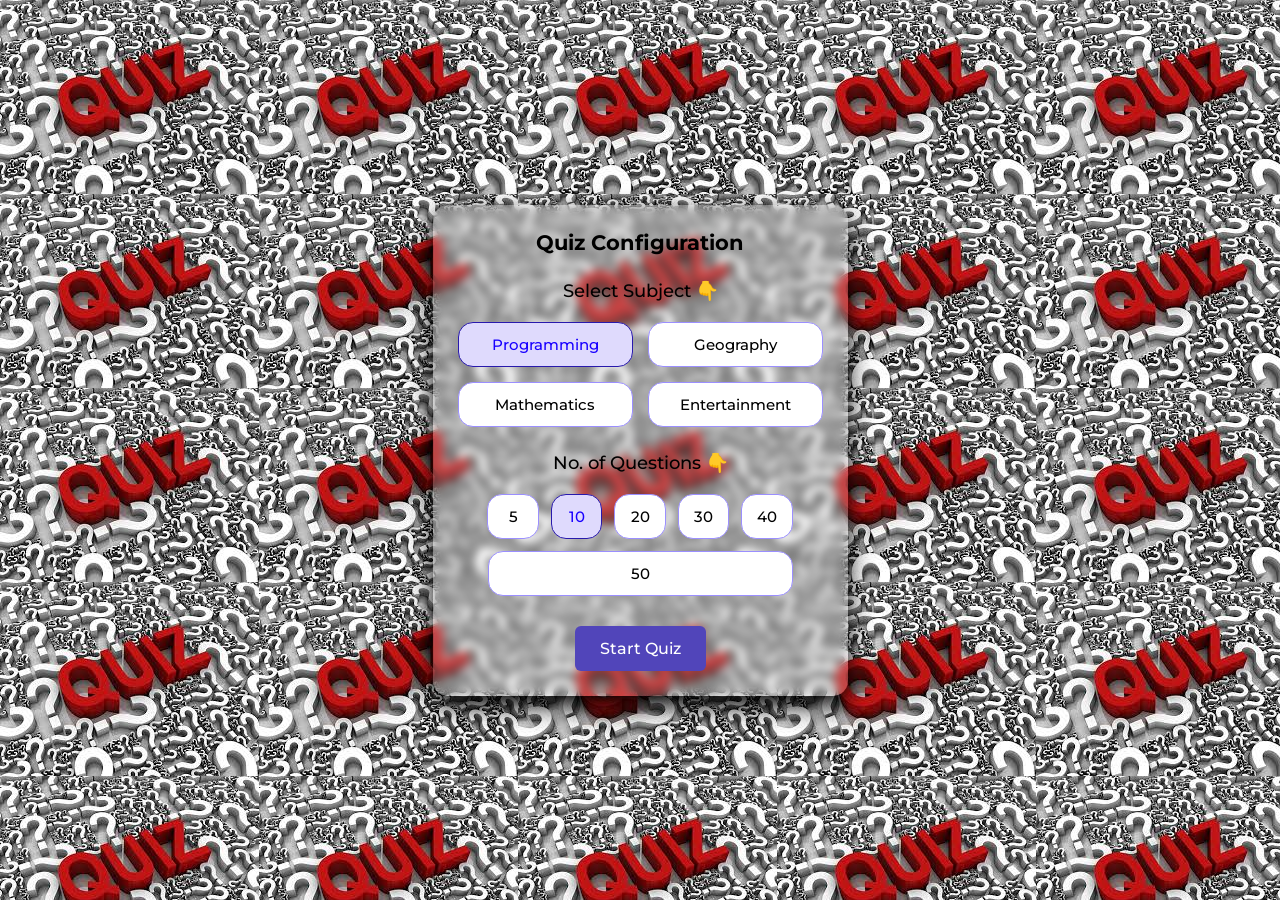
==== index.html @ fc50e5da "Initial commit" ====
<!DOCTYPE html>
<html lang="en">
  <head>
    <meta charset="UTF-8" />
    <meta name="viewport" content="width=device-width, initial-scale=1.0" />
    <title>Quiz App</title>
    <!-- Linking Google fonts for icons -->
    <link rel="stylesheet" href="https://fonts.googleapis.com/css2?family=Material+Symbols+Rounded:opsz,wght,FILL,GRAD@24,400,0,0" />
    <link rel="stylesheet" href="style.css" />
  </head>
  <body>
    <!-- Quiz Configuration Popup -->
    <div class="config-popup popup-container active">
      <div class="config-container quiz-box">
        <h2 class="config-title">Quiz Configuration </h2>
        <div class="config-option">
          <h4 class="option-title">Select Subject 👇</h4>
          <div class="category-options">
            <button class="category-option active">Programming</button>
            <button class="category-option">Geography</button>
            <button class="category-option">Mathematics</button>
            <button class="category-option">Entertainment</button>
          </div>
        </div>
        <div class="config-option">
          <h4 class="option-title">No. of Questions 👇</h4>
          <div class="question-options">
            <button class="question-option">5</button>
            <button class="question-option active">10</button>
            <button class="question-option">20</button>
            <button class="question-option">30</button>
            <button class="question-option">40</button>
            <button class="question-option">50</button>
          </div>
        </div>
        <button class="start-quiz-btn">Start Quiz</button>
      </div>
    </div>
    <!-- Quiz Popup -->
    <div class="quiz-popup popup-container">
      <div class="quiz-container quiz-box bbb">
        <header class="quiz-header">
          <h2 class="quiz-title">Quiz Application</h2>
          <div class="quiz-timer">
            <span class="material-symbols-rounded">timer</span>
            <p class="timer-duration"></p>
          </div>
        </header>
        <div class="quiz-content">
          <h1 class="question-text"></h1>
          <ul class="answer-options"></ul>
        </div>
        <div class="quiz-footer">
          <p class="question-status"></p>
          <button class="next-question-btn">
            Next
            <span class="material-symbols-rounded">arrow_right_alt</span>
          </button>
        </div>
      </div>
    </div>
    <!-- Quiz Result Popup -->
    <div class="result-popup popup-container">
      <div class="result-container quiz-box">
        <img src="image/congr.jpg" alt="image" class="result-img" />
        <h2 class="result-title">Quiz Completed! 👍</h2>
        <p class="result-message"></p>
        <a href="abdul&yash/index.html"><button class="try-again-btn"><i class="fa-solid fa-comment fa-beat-fade"></i>Doubt</button></a>

        <button class="try-again-btn">Try Again</button>
      </div>
    </div>
    <!-- Scripts -->
    <script src="javascript/questions.js"></script>
    <script src="javascript/script.js"></script>
  </body>
</html>
---- style.css ----
/* Importing Google fonts - Montserrat */
@import url('https://fonts.googleapis.com/css2?family=Montserrat:wght@100..900&display=swap');
* {
  margin: 0;
  padding: 0;
  box-sizing: border-box;
  font-family: "Montserrat", sans-serif;
}
body {
  display: flex;
  align-items: center;
  justify-content: center;
  min-height: 100vh;
  
  background-image: url(image/Quiz.jfif);
  /* background-size: cover; */
}
.popup-container {
  position: fixed;
  left: 0;
  top: 0;
  padding: 15px;
  width: 100%;
  height: 100%;
  display: flex;
  align-items: center;
  justify-content: center;
  opacity: 0;
  pointer-events: none;
  transition: 0.2s ease;
  
}
.popup-container.active {
  opacity: 1;
  pointer-events: auto;
}
.popup-container .quiz-box {
  position: relative;
  z-index: 5;
  opacity: 0;
  pointer-events: none; 
  border-radius: 15px;
  box-shadow: 0 10px 25px rgba(0, 0, 0, 013);
  transform: translateY(-50px);
  transition: all 0.4s ease-out; 
  background: rgba(255, 255, 255, 0.2); 
  backdrop-filter: blur(5px); 
  -webkit-backdrop-filter: blur(5px);  
}
.popup-container.active .quiz-box {
  opacity: 1;
  z-index: 10;
  pointer-events: auto;
  transform: translateY(0);
}
/* Quiz Configuration Stylings */
.config-container {
  z-index: 10;
  width: 415px;
  padding: 25px;
  text-align: center;
}
.config-container .config-title {
  font-size: 1.31rem;
}
.config-container .config-option {
  margin-top: 25px;
  
}
.config-option .option-title {
  font-weight: 500;
  font-size: 1.125rem;
  margin-bottom: 20px;
}
.config-option .category-options {
  display: grid;
  gap: 15px;
  grid-template-columns: repeat(2, 1fr);
}
.config-option .question-options {
  display: flex;
  flex-wrap: wrap;
  gap: 12px;
  padding: 0 30px;
  justify-content: center;
}
.config-option button {
  padding: 12px;
  font-size: 0.938rem;
  color: #000;
  cursor: pointer;
  font-weight: 500;
  border-radius: 15px;
  background: #fff;
  border: 1px solid #9B8FFF;
  transition: 01s ease;
}
.config-option button.active {
  color: #1900ff;
  border-color: #2819ad;
  background: #dfdafd;
}
.config-option button:hover,
.quiz-content .answer-option:hover {
  background: #dad5fd;
}
.config-option .question-options button {
  flex: 1 1 10%;
}
.config-container .start-quiz-btn,
.quiz-footer .next-question-btn,
.result-container .try-again-btn {
  color: #fff;
  border: none;
  font-weight: 500;
  background: #5145BA;
  padding: 13px 25px;
  cursor: pointer;
  font-size: 1rem;
  border-radius: 6px;
  transition: background 0.3s ease;
}
.config-container .start-quiz-btn {
  margin-top: 30px;
}
.config-container .start-quiz-btn:hover,
.quiz-footer .next-question-btn:hover,
.result-container .try-again-btn:hover {
  background: #403795;
}
/* Quiz Container Stylings */
.quiz-container {
  width: 480px;
}
.quiz-container .quiz-header {
  display: flex;
  padding: 14px 25px;
  align-items: center;
  justify-content: space-between;
  box-shadow: 0 3px 6px rgba(0, 0, 0, 0.09);
}
.quiz-header .quiz-title {
  font-size: 1.43rem;
  font-weight: 700;
}
.quiz-header .quiz-timer {
  display: flex;
  width: 70px;
  color: #ffffff;
  gap: 5px;
  align-items: center;
  background: #32313C;
  border-radius: 6px;
  padding: 7px 9px;
  font-weight: 600;
  transition: 0.2s ease;
}
.quiz-header .quiz-timer span {
  font-size: 1.4rem;
}
.quiz-container .quiz-content {
  padding: 20px 25px 25px;
}
.quiz-content .question-text {
  font-size: 1.5rem;
  font-weight: 600;
}
.quiz-content .answer-options {
  list-style: none;
  display: flex;
  gap: 15px;
  margin-top: 20px;
  flex-direction: column;
}
.quiz-content .answer-option {
  display: flex;
  cursor: pointer;
  align-items: center;
  font-weight: 500;
  border-radius: 6px;
  padding: 13px 16px;
  border: 1px solid #B5ACFF;
  background: #F3F1FF;
  justify-content: space-between;
  transition: 0.3s ease;
}
.quiz-content .answer-option span {
  display: block;
  flex-shrink: 0;
  margin: -4px -3px -4px 12px;
}
.quiz-content .answer-option.correct {
  border-color: #B7E1C1;
  background: #D4EDDA;
  color: #155724;
}
.quiz-content .answer-option.correct span {
  color: #16AE56;
}
.quiz-content .answer-option.incorrect {
  border-color: #F4BEC3;
  background: #F8D7DA;
  color: #721C24;
}
.quiz-content .answer-option.incorrect span {
  color: #F23723;
}
.quiz-container .quiz-footer {
  padding: 15px 25px;
  display: flex;
  align-items: center;
  justify-content: space-between;
  border-top: 1px solid #C6C6C6;
}
.quiz-footer .question-status {
  font-weight: 500;
}
.quiz-footer .question-status b {
  font-weight: 600;
}
.quiz-footer .next-question-btn {
  display: inline-flex;
  gap: 5px;
  align-items: center;
  padding: 9px 17px;
}
/* Quiz Result Stylings */
.result-container {
  text-align: center;
  padding: 40px;
  width: 410px;
}
.result-container .result-img {
  width: 110px;
}
.result-container .result-title {
  margin-top: 30px;
}
.result-container .result-message {
  font-size: 1.125rem;
  font-weight: 500;
  margin-top: 15px;
}
.result-container .result-message b {
  font-weight: 700;
  color: #5145BA;
}
.result-container .try-again-btn {
  padding: 12px 20px;
  margin-top: 30px;
}
.result-img{
    mix-blend-mode: multiply; /* background merge */
    border-radius: 25px;    
}

/* Media query code for mobile screens */
@media (max-width: 624px) {
  .config-container,
  .quiz-container .quiz-content {
    padding: 20px;
  }
  .quiz-content .answer-option {
    padding: 12px 10px 12px 14px;
  }
  .config-container .question-options {
    padding: 0 15px;
  }
  .quiz-container .quiz-header,
  .quiz-container .quiz-footer {
    padding: 13px 20px;
  }
  .quiz-header .quiz-title,
  .quiz-content .question-text {
    font-size: 1.3rem;
  }
  .result-container {
    padding: 40px 20px;
  }
  .result-container .result-title {
    font-size: 1.4rem;
    
  }
}
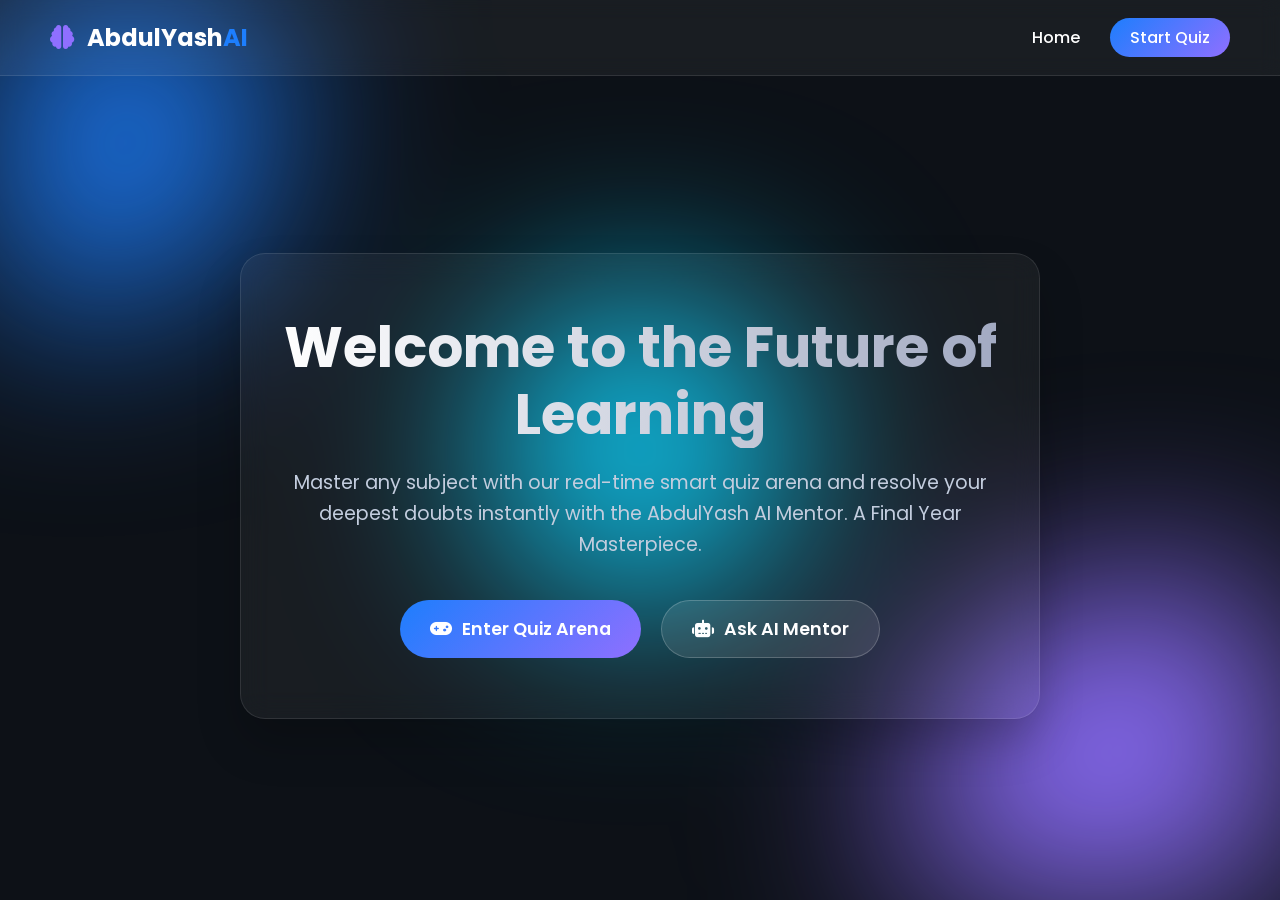
==== commit 7ebf971a: "feat: Add unified glassmorphism landing page" ====
--- a/index.html
+++ b/index.html
@@ -1,77 +1,51 @@
 <!DOCTYPE html>
 <html lang="en">
-  <head>
-    <meta charset="UTF-8" />
-    <meta name="viewport" content="width=device-width, initial-scale=1.0" />
-    <title>Quiz App</title>
-    <!-- Linking Google fonts for icons -->
-    <link rel="stylesheet" href="https://fonts.googleapis.com/css2?family=Material+Symbols+Rounded:opsz,wght,FILL,GRAD@24,400,0,0" />
-    <link rel="stylesheet" href="style.css" />
-  </head>
-  <body>
-    <!-- Quiz Configuration Popup -->
-    <div class="config-popup popup-container active">
-      <div class="config-container quiz-box">
-        <h2 class="config-title">Quiz Configuration </h2>
-        <div class="config-option">
-          <h4 class="option-title">Select Subject 👇</h4>
-          <div class="category-options">
-            <button class="category-option active">Programming</button>
-            <button class="category-option">Geography</button>
-            <button class="category-option">Mathematics</button>
-            <button class="category-option">Entertainment</button>
-          </div>
+
+<head>
+    <meta charset="UTF-8">
+    <meta name="viewport" content="width=device-width, initial-scale=1.0">
+    <title>AbdulYash AI Learning Hub</title>
+    <!-- Use Google Fonts -->
+    <link href="https://fonts.googleapis.com/css2?family=Poppins:wght@300;400;600;700&display=swap" rel="stylesheet">
+    <!-- FontAwesome for icons -->
+    <link rel="stylesheet" href="https://cdnjs.cloudflare.com/ajax/libs/font-awesome/6.4.0/css/all.min.css">
+    <link rel="stylesheet" href="landing.css">
+</head>
+
+<body>
+    <!-- Animated background blobs -->
+    <div class="background-anim">
+        <div class="blob blob-1"></div>
+        <div class="blob blob-2"></div>
+        <div class="blob blob-3"></div>
+    </div>
+
+    <nav class="navbar">
+        <div class="logo">
+            <i class="fa-solid fa-brain"></i> AbdulYash<span>AI</span>
         </div>
-        <div class="config-option">
-          <h4 class="option-title">No. of Questions 👇</h4>
-          <div class="question-options">
-            <button class="question-option">5</button>
-            <button class="question-option active">10</button>
-            <button class="question-option">20</button>
-            <button class="question-option">30</button>
-            <button class="question-option">40</button>
-            <button class="question-option">50</button>
-          </div>
+        <ul class="nav-links">
+            <li><a href="#home">Home</a></li>
+            <li><a href="quiz.html" class="nav-btn">Start Quiz</a></li>
+        </ul>
+    </nav>
+
+    <main id="home" class="hero">
+        <div class="glass-container">
+            <h1 class="hero-title">Welcome to the Future of Learning</h1>
+            <p class="hero-subtitle">Master any subject with our real-time smart quiz arena and resolve your deepest
+                doubts instantly with the AbdulYash AI Mentor. A Final Year Masterpiece.</p>
+            <div class="cta-group">
+                <a href="quiz.html" class="btn btn-primary">
+                    <i class="fa-solid fa-gamepad"></i> Enter Quiz Arena
+                </a>
+                <a href="abdul&yash/index.html" class="btn btn-secondary">
+                    <i class="fa-solid fa-robot"></i> Ask AI Mentor
+                </a>
+            </div>
         </div>
-        <button class="start-quiz-btn">Start Quiz</button>
-      </div>
-    </div>
-    <!-- Quiz Popup -->
-    <div class="quiz-popup popup-container">
-      <div class="quiz-container quiz-box bbb">
-        <header class="quiz-header">
-          <h2 class="quiz-title">Quiz Application</h2>
-          <div class="quiz-timer">
-            <span class="material-symbols-rounded">timer</span>
-            <p class="timer-duration"></p>
-          </div>
-        </header>
-        <div class="quiz-content">
-          <h1 class="question-text"></h1>
-          <ul class="answer-options"></ul>
-        </div>
-        <div class="quiz-footer">
-          <p class="question-status"></p>
-          <button class="next-question-btn">
-            Next
-            <span class="material-symbols-rounded">arrow_right_alt</span>
-          </button>
-        </div>
-      </div>
-    </div>
-    <!-- Quiz Result Popup -->
-    <div class="result-popup popup-container">
-      <div class="result-container quiz-box">
-        <img src="image/congr.jpg" alt="image" class="result-img" />
-        <h2 class="result-title">Quiz Completed! 👍</h2>
-        <p class="result-message"></p>
-        <a href="abdul&yash/index.html"><button class="try-again-btn"><i class="fa-solid fa-comment fa-beat-fade"></i>Doubt</button></a>
+    </main>
 
-        <button class="try-again-btn">Try Again</button>
-      </div>
-    </div>
-    <!-- Scripts -->
-    <script src="javascript/questions.js"></script>
-    <script src="javascript/script.js"></script>
-  </body>
+</body>
+
 </html>
--- a/landing.css
+++ b/landing.css
@@ -0,0 +1,233 @@
+/* landing.css */
+* {
+    margin: 0;
+    padding: 0;
+    box-sizing: border-box;
+    font-family: 'Poppins', sans-serif;
+}
+
+body {
+    background-color: #0d1117;
+    color: #ffffff;
+    overflow-x: hidden;
+    min-height: 100vh;
+}
+
+/* Background Animated Blobs */
+.background-anim {
+    position: fixed;
+    top: 0;
+    left: 0;
+    width: 100vw;
+    height: 100vh;
+    z-index: -1;
+    overflow: hidden;
+    filter: blur(100px);
+}
+
+.blob {
+    position: absolute;
+    border-radius: 50%;
+    animation: moveBlob 20s infinite alternate;
+}
+
+.blob-1 {
+    width: 400px;
+    height: 400px;
+    background: #1d7efd;
+    top: -10%;
+    left: -10%;
+}
+
+.blob-2 {
+    width: 500px;
+    height: 500px;
+    background: #8f6fff;
+    bottom: -20%;
+    right: -10%;
+    animation-delay: -5s;
+}
+
+.blob-3 {
+    width: 300px;
+    height: 300px;
+    background: #00d2ff;
+    top: 50%;
+    left: 50%;
+    transform: translate(-50%, -50%);
+    animation-delay: -10s;
+}
+
+@keyframes moveBlob {
+    0% {
+        transform: scale(1) translate(0, 0);
+    }
+
+    50% {
+        transform: scale(1.2) translate(50px, 100px);
+    }
+
+    100% {
+        transform: scale(0.9) translate(-100px, -50px);
+    }
+}
+
+/* Navbar */
+.navbar {
+    display: flex;
+    justify-content: space-between;
+    align-items: center;
+    padding: 20px 50px;
+    background: rgba(255, 255, 255, 0.05);
+    backdrop-filter: blur(10px);
+    border-bottom: 1px solid rgba(255, 255, 255, 0.1);
+    position: sticky;
+    top: 0;
+    z-index: 100;
+}
+
+.logo {
+    font-size: 1.5rem;
+    font-weight: 700;
+}
+
+.logo span {
+    color: #1d7efd;
+}
+
+.logo i {
+    color: #8f6fff;
+    margin-right: 8px;
+}
+
+.nav-links {
+    list-style: none;
+    display: flex;
+    gap: 30px;
+    align-items: center;
+}
+
+.nav-links a {
+    text-decoration: none;
+    color: #fff;
+    font-weight: 500;
+    transition: 0.3s;
+}
+
+.nav-links a:hover {
+    color: #1d7efd;
+}
+
+.nav-btn {
+    padding: 8px 20px;
+    background: linear-gradient(135deg, #1d7efd, #8f6fff);
+    border-radius: 20px;
+}
+
+.nav-btn:hover {
+    box-shadow: 0 0 15px rgba(29, 126, 253, 0.5);
+    color: #fff !important;
+}
+
+/* Hero Section */
+.hero {
+    display: flex;
+    justify-content: center;
+    align-items: center;
+    min-height: calc(100vh - 80px);
+    padding: 20px;
+}
+
+.glass-container {
+    background: rgba(255, 255, 255, 0.05);
+    backdrop-filter: blur(15px);
+    -webkit-backdrop-filter: blur(15px);
+    border: 1px solid rgba(255, 255, 255, 0.1);
+    border-radius: 25px;
+    padding: 60px 40px;
+    text-align: center;
+    max-width: 800px;
+    box-shadow: 0 25px 45px rgba(0, 0, 0, 0.2);
+    animation: fadeInUp 1s ease-out forwards;
+    opacity: 0;
+    transform: translateY(30px);
+}
+
+@keyframes fadeInUp {
+    to {
+        opacity: 1;
+        transform: translateY(0);
+    }
+}
+
+.hero-title {
+    font-size: 3.5rem;
+    font-weight: 700;
+    margin-bottom: 20px;
+    background: linear-gradient(to right, #ffffff, #a2aac2);
+    -webkit-background-clip: text;
+    -webkit-text-fill-color: transparent;
+    line-height: 1.2;
+}
+
+.hero-subtitle {
+    font-size: 1.2rem;
+    color: #c3cdde;
+    margin-bottom: 40px;
+    line-height: 1.6;
+}
+
+.cta-group {
+    display: flex;
+    justify-content: center;
+    gap: 20px;
+    flex-wrap: wrap;
+}
+
+.btn {
+    text-decoration: none;
+    padding: 15px 30px;
+    border-radius: 30px;
+    font-size: 1.1rem;
+    font-weight: 600;
+    transition: all 0.3s ease;
+    display: flex;
+    align-items: center;
+    gap: 10px;
+}
+
+.btn-primary {
+    background: linear-gradient(135deg, #1d7efd, #8f6fff);
+    color: #fff;
+    border: none;
+}
+
+.btn-primary:hover {
+    transform: translateY(-3px);
+    box-shadow: 0 10px 20px rgba(29, 126, 253, 0.4);
+}
+
+.btn-secondary {
+    background: rgba(255, 255, 255, 0.1);
+    color: #fff;
+    border: 1px solid rgba(255, 255, 255, 0.2);
+}
+
+.btn-secondary:hover {
+    background: rgba(255, 255, 255, 0.2);
+    transform: translateY(-3px);
+}
+
+@media(max-width: 768px) {
+    .hero-title {
+        font-size: 2.5rem;
+    }
+
+    .nav-links {
+        display: none;
+    }
+
+    .navbar {
+        justify-content: center;
+    }
+}
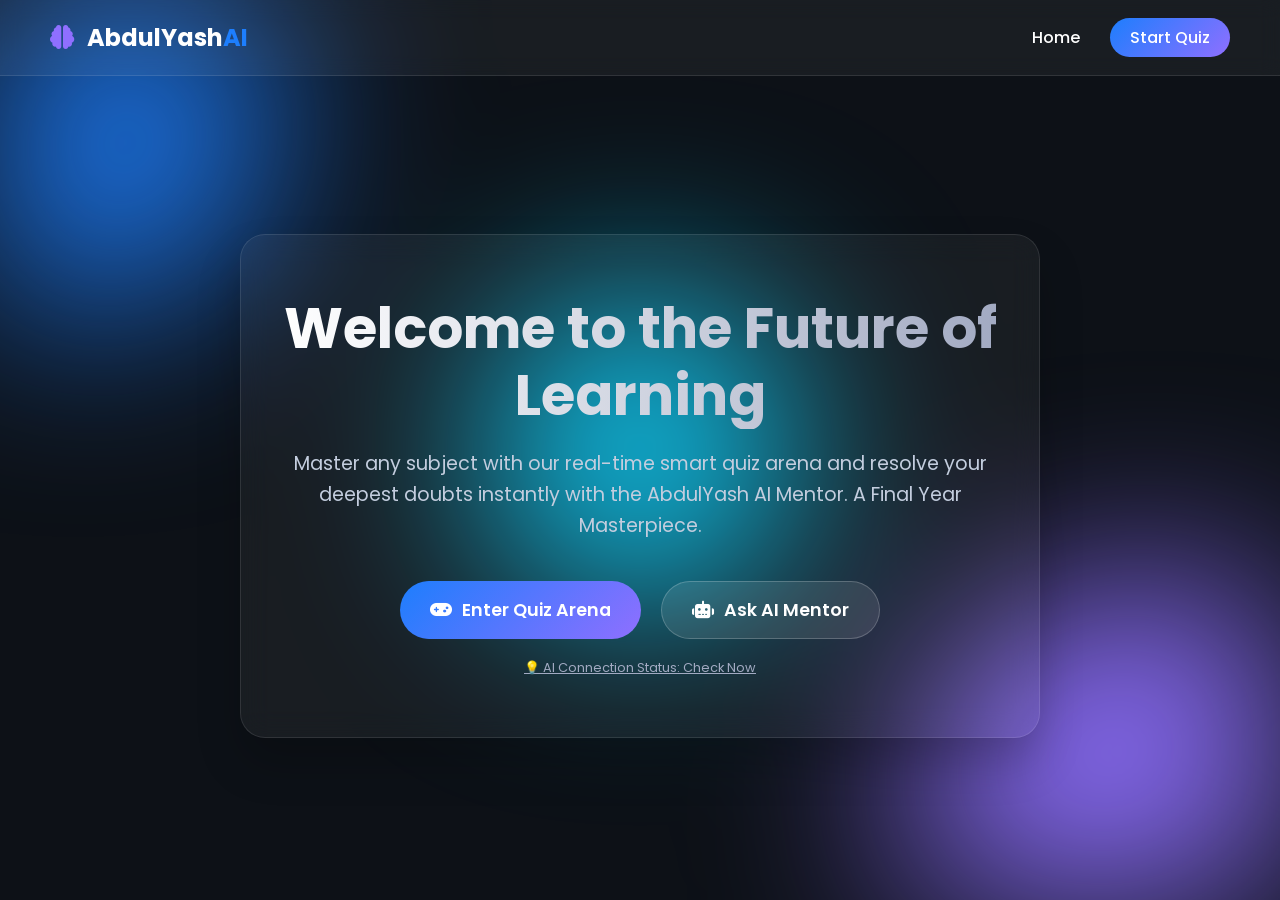
==== commit d0a15f25: "feat: Add AI Diagnostic tool to landing page and expand model endpoints" ====
--- a/index.html
+++ b/index.html
@@ -43,9 +43,51 @@
                     <i class="fa-solid fa-robot"></i> Ask AI Mentor
                 </a>
             </div>
+            <p id="ai-status-msg"
+                style="margin-top: 20px; font-size: 0.8rem; color: #a2aac2; cursor: pointer; text-decoration: underline;"
+                onclick="runAIDiagnostic()">💡 AI Connection Status: Check Now</p>
         </div>
     </main>
 
+    <script src="javascript/config.js"></script>
+    <script>
+        async function runAIDiagnostic() {
+            const msg = document.getElementById("ai-status-msg");
+            msg.innerHTML = "⏳ Testing AI Endpoints... please wait.";
+            msg.style.color = "#1d7efd";
+
+            const API_KEY = typeof CONFIG !== 'undefined' ? CONFIG.GEMINI_API_KEY : "";
+            const endpoints = typeof CONFIG !== 'undefined' ? CONFIG.ENDPOINTS : [];
+
+            if (!API_KEY || API_KEY.includes("PASTE")) {
+                msg.innerHTML = "❌ Error: API Key missing in config.js";
+                msg.style.color = "#F23723";
+                return;
+            }
+
+            let results = [];
+            for (let url of endpoints) {
+                try {
+                    const res = await fetch(`${url}?key=${API_KEY}`, {
+                        method: "POST",
+                        headers: { "Content-Type": "application/json" },
+                        body: JSON.stringify({ contents: [{ parts: [{ text: "hi" }] }] })
+                    });
+                    const data = await res.json();
+                    if (res.ok) {
+                        results.push(`✅ ${url.split('models/')[1].split(':')[0]} is Working!`);
+                    } else {
+                        results.push(`❌ ${url.split('models/')[1].split(':')[0]} Failed: ${data.error?.message || "Unknown error"}`);
+                    }
+                } catch (e) {
+                    results.push(`⚠️ ${url.split('models/')[1].split(':')[0]} Connection Error`);
+                }
+            }
+            alert("AI Diagnostic Report:\n\n" + results.join("\n"));
+            msg.innerHTML = "💡 AI Connection Status: Check Now";
+            msg.style.color = "#a2aac2";
+        }
+    </script>
 </body>
 
 </html>
--- a/landing.css
+++ b/landing.css
@@ -166,6 +166,7 @@
     margin-bottom: 20px;
     background: linear-gradient(to right, #ffffff, #a2aac2);
     -webkit-background-clip: text;
+    background-clip: text;
     -webkit-text-fill-color: transparent;
     line-height: 1.2;
 }
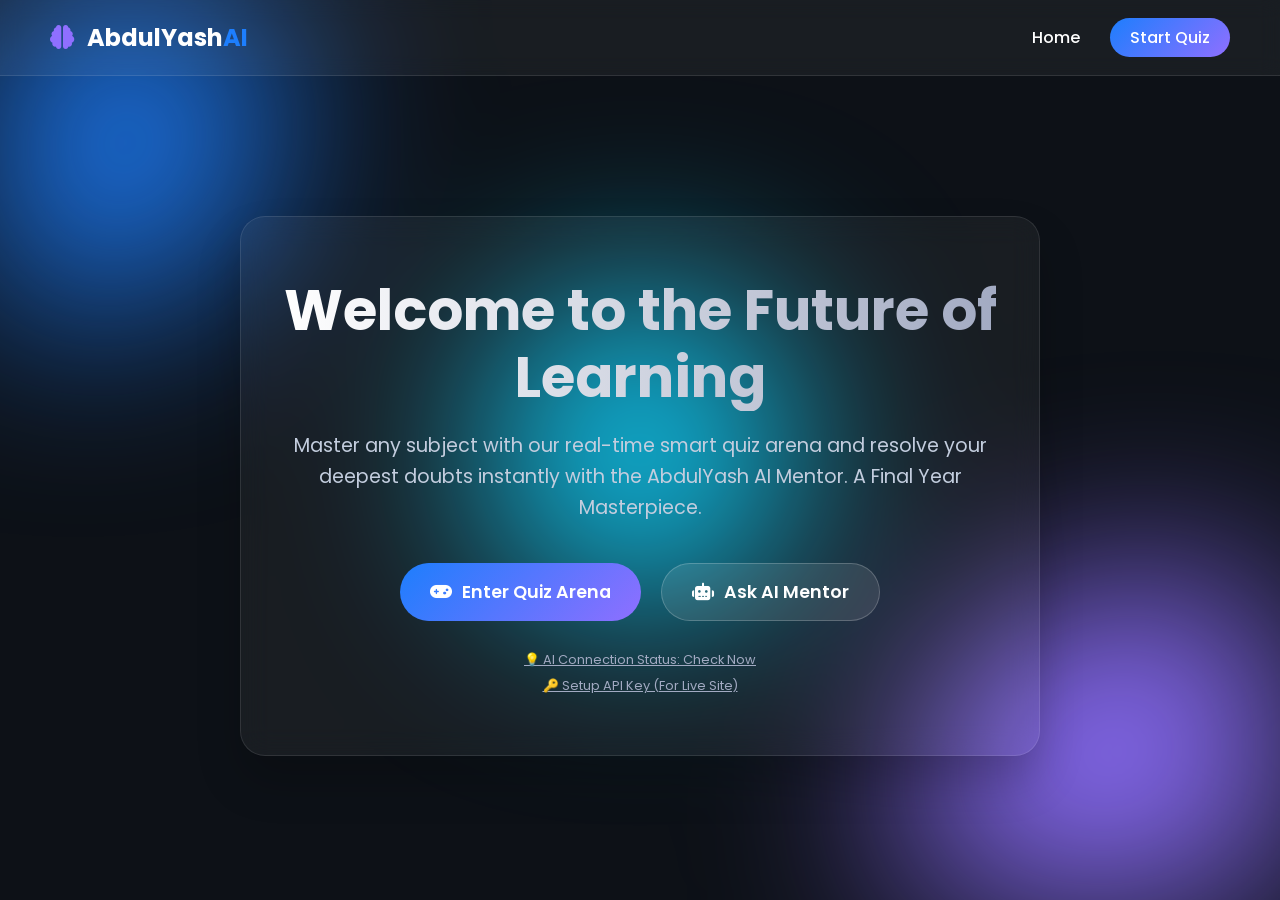
==== commit 25e36228: "feat: Final deployment polish with secure API Key injection" ====
--- a/index.html
+++ b/index.html
@@ -43,14 +43,25 @@
                     <i class="fa-solid fa-robot"></i> Ask AI Mentor
                 </a>
             </div>
-            <p id="ai-status-msg"
-                style="margin-top: 20px; font-size: 0.8rem; color: #a2aac2; cursor: pointer; text-decoration: underline;"
-                onclick="runAIDiagnostic()">💡 AI Connection Status: Check Now</p>
+            <div style="margin-top: 30px; display: flex; flex-direction: column; align-items: center; gap: 8px;">
+                <p id="ai-status-msg"
+                    style="font-size: 0.8rem; color: #a2aac2; cursor: pointer; text-decoration: underline;"
+                    onclick="runAIDiagnostic()">💡 AI Connection Status: Check Now</p>
+                <p style="font-size: 0.8rem; color: #a2aac2; cursor: pointer; text-decoration: underline;"
+                    onclick="setApiKey()">🔑 Setup API Key (For Live Site)</p>
+            </div>
         </div>
     </main>
 
     <script src="javascript/config.js"></script>
     <script>
+        function setApiKey() {
+            const key = prompt("Enter your Gemini API Key for this live session:", localStorage.getItem("gemini_api_key") || "");
+            if (key) {
+                localStorage.setItem("gemini_api_key", key);
+                alert("✅ API Key saved to your browser! Deployment mode is ready.");
+            }
+        }
         async function runAIDiagnostic() {
             const msg = document.getElementById("ai-status-msg");
             msg.innerHTML = "⏳ Testing AI Endpoints... please wait.";
@@ -83,7 +94,7 @@
                     results.push(`⚠️ ${url.split('models/')[1].split(':')[0]} Connection Error`);
                 }
             }
-            alert("AI Diagnostic Report:\n\n" + results.join("\n"));
+            alert("Elite AI Diagnostic Report (Gemini 2.0/2.5 series):\n\n" + results.join("\n"));
             msg.innerHTML = "💡 AI Connection Status: Check Now";
             msg.style.color = "#a2aac2";
         }
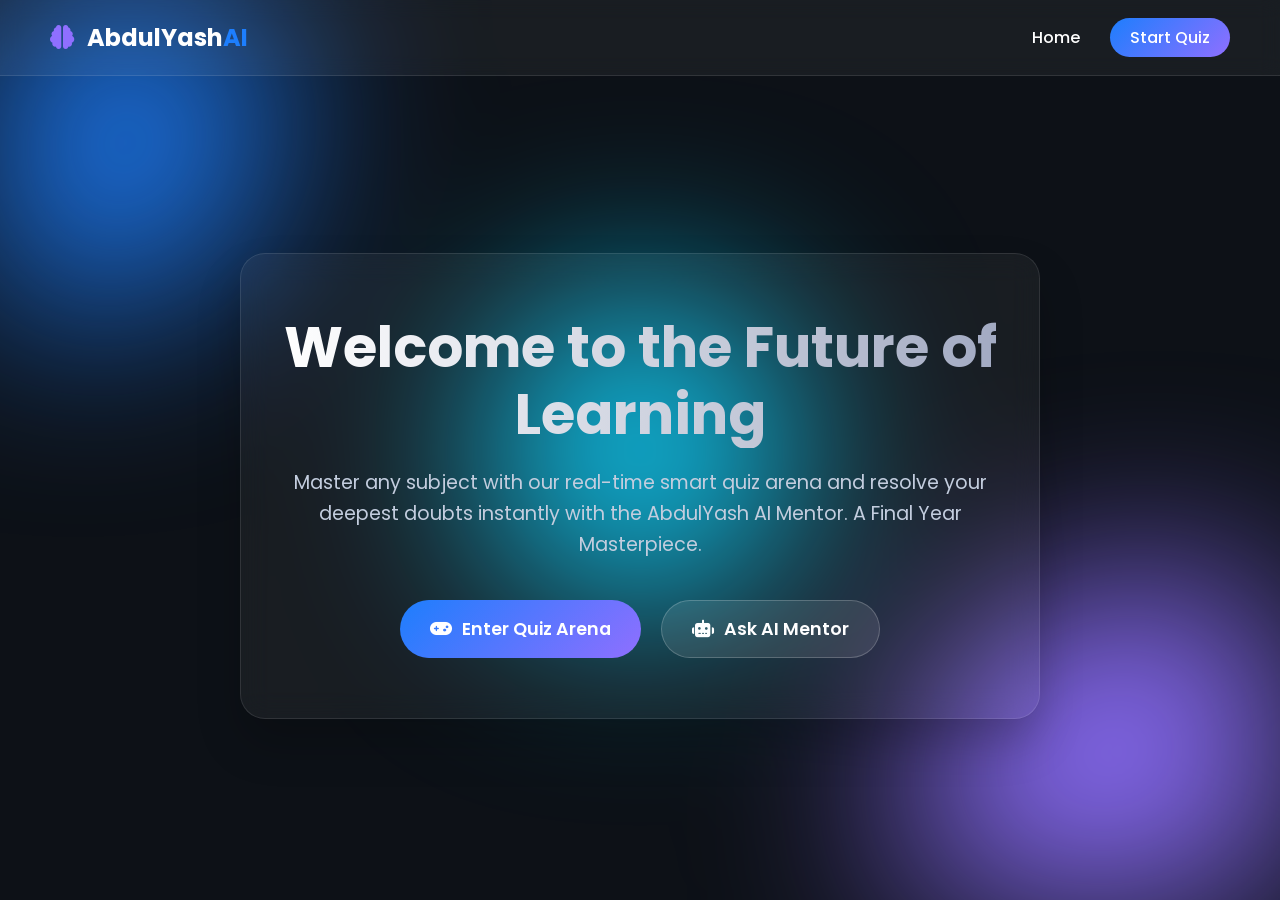
==== commit c9b7a21c: "Fix AI Mentor CSS loading issue and rename folder to yash-abdul-ai" ====
--- a/index.html
+++ b/index.html
@@ -39,65 +39,15 @@
                 <a href="quiz.html" class="btn btn-primary">
                     <i class="fa-solid fa-gamepad"></i> Enter Quiz Arena
                 </a>
-                <a href="abdul&yash/index.html" class="btn btn-secondary">
+                <a href="yash-abdul-ai/index.html" class="btn btn-secondary">
                     <i class="fa-solid fa-robot"></i> Ask AI Mentor
                 </a>
-            </div>
-            <div style="margin-top: 30px; display: flex; flex-direction: column; align-items: center; gap: 8px;">
-                <p id="ai-status-msg"
-                    style="font-size: 0.8rem; color: #a2aac2; cursor: pointer; text-decoration: underline;"
-                    onclick="runAIDiagnostic()">💡 AI Connection Status: Check Now</p>
-                <p style="font-size: 0.8rem; color: #a2aac2; cursor: pointer; text-decoration: underline;"
-                    onclick="setApiKey()">🔑 Setup API Key (For Live Site)</p>
             </div>
         </div>
     </main>
 
     <script src="javascript/config.js"></script>
     <script>
-        function setApiKey() {
-            const key = prompt("Enter your Gemini API Key for this live session:", localStorage.getItem("gemini_api_key") || "");
-            if (key) {
-                localStorage.setItem("gemini_api_key", key);
-                alert("✅ API Key saved to your browser! Deployment mode is ready.");
-            }
-        }
-        async function runAIDiagnostic() {
-            const msg = document.getElementById("ai-status-msg");
-            msg.innerHTML = "⏳ Testing AI Endpoints... please wait.";
-            msg.style.color = "#1d7efd";
-
-            const API_KEY = typeof CONFIG !== 'undefined' ? CONFIG.GEMINI_API_KEY : "";
-            const endpoints = typeof CONFIG !== 'undefined' ? CONFIG.ENDPOINTS : [];
-
-            if (!API_KEY || API_KEY.includes("PASTE")) {
-                msg.innerHTML = "❌ Error: API Key missing in config.js";
-                msg.style.color = "#F23723";
-                return;
-            }
-
-            let results = [];
-            for (let url of endpoints) {
-                try {
-                    const res = await fetch(`${url}?key=${API_KEY}`, {
-                        method: "POST",
-                        headers: { "Content-Type": "application/json" },
-                        body: JSON.stringify({ contents: [{ parts: [{ text: "hi" }] }] })
-                    });
-                    const data = await res.json();
-                    if (res.ok) {
-                        results.push(`✅ ${url.split('models/')[1].split(':')[0]} is Working!`);
-                    } else {
-                        results.push(`❌ ${url.split('models/')[1].split(':')[0]} Failed: ${data.error?.message || "Unknown error"}`);
-                    }
-                } catch (e) {
-                    results.push(`⚠️ ${url.split('models/')[1].split(':')[0]} Connection Error`);
-                }
-            }
-            alert("Elite AI Diagnostic Report (Gemini 2.0/2.5 series):\n\n" + results.join("\n"));
-            msg.innerHTML = "💡 AI Connection Status: Check Now";
-            msg.style.color = "#a2aac2";
-        }
     </script>
 </body>
 
